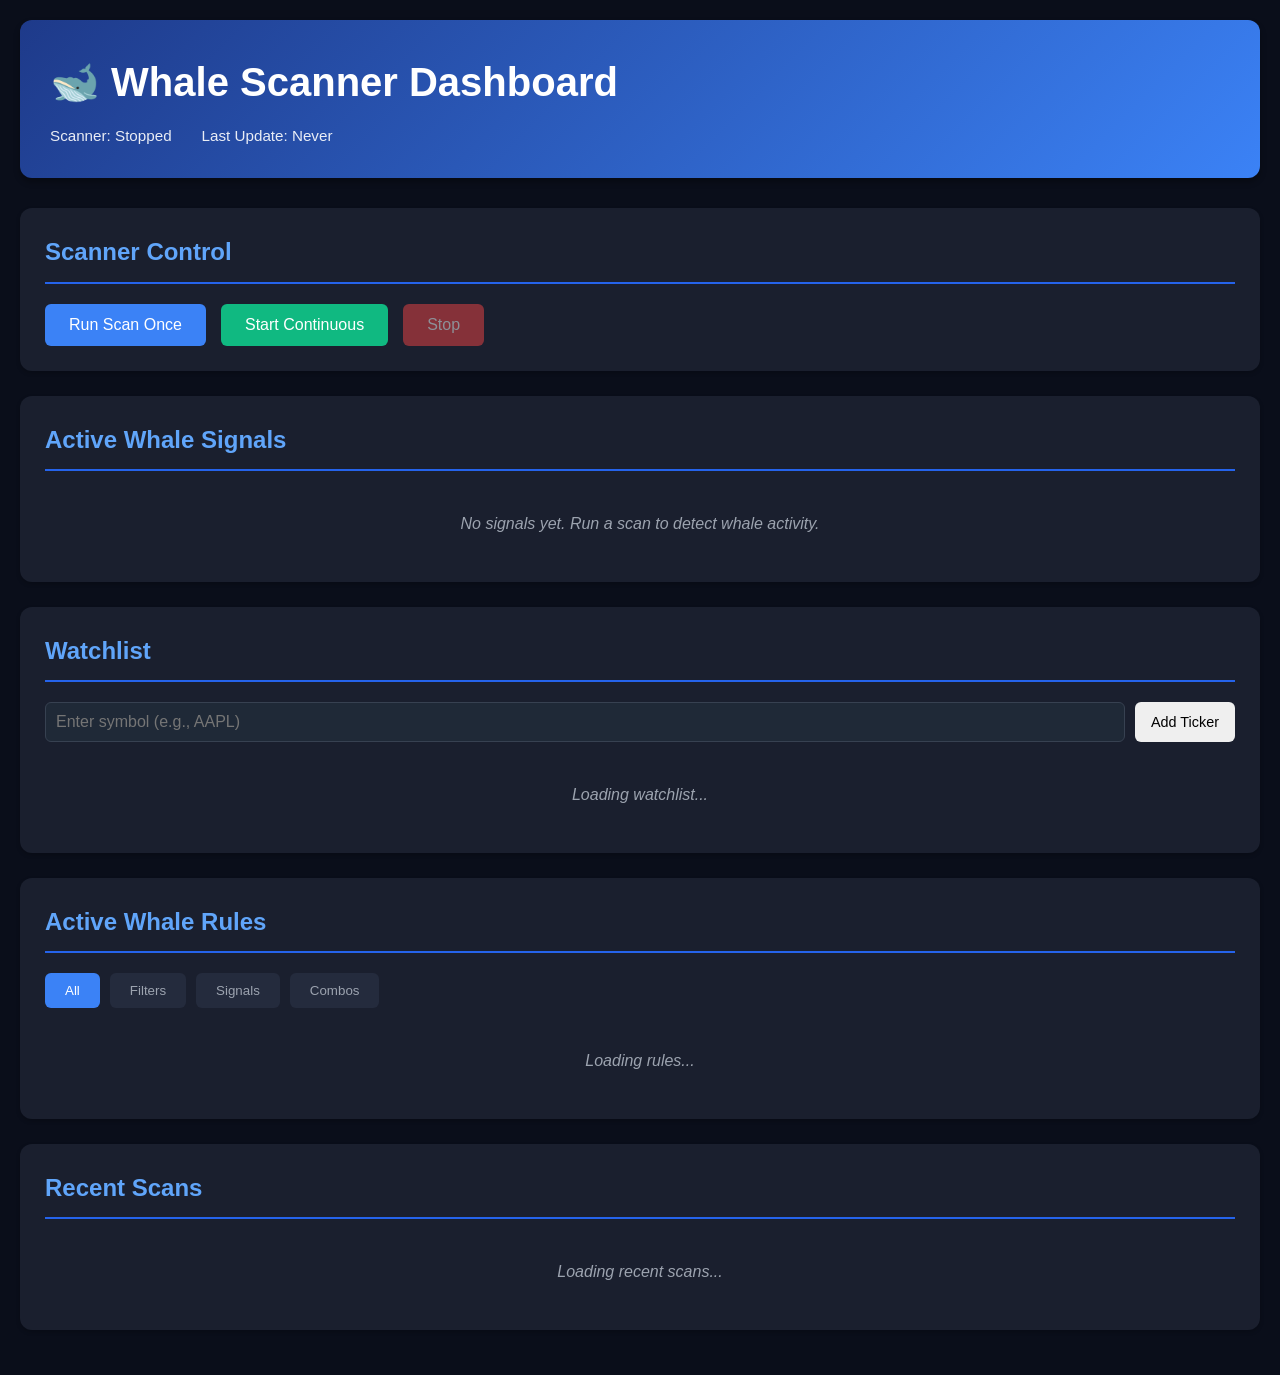
==== templates/whale_dashboard.html @ 338341ea "feat: Complete rebuild - Clean architecture with database-driven whale rules This is a COMPLETE FROM" ====
<!DOCTYPE html>
<html lang="en">
<head>
    <meta charset="UTF-8">
    <meta name="viewport" content="width=device-width, initial-scale=1.0">
    <title>Whale Scanner Dashboard</title>
    <link rel="stylesheet" href="/static/css/dashboard.css">
</head>
<body>
    <div class="container">
        <header>
            <h1>🐋 Whale Scanner Dashboard</h1>
            <div class="status-bar">
                <span id="scanner-status">Scanner: Stopped</span>
                <span id="last-update">Last Update: Never</span>
            </div>
        </header>

        <!-- Control Panel -->
        <section class="control-panel">
            <h2>Scanner Control</h2>
            <div class="controls">
                <button id="btn-scan-once" class="btn btn-primary">Run Scan Once</button>
                <button id="btn-start" class="btn btn-success">Start Continuous</button>
                <button id="btn-stop" class="btn btn-danger" disabled>Stop</button>
            </div>
        </section>

        <!-- Active Signals -->
        <section class="signals-section">
            <h2>Active Whale Signals</h2>
            <div id="signals-container">
                <p class="loading">No signals yet. Run a scan to detect whale activity.</p>
            </div>
        </section>

        <!-- Watchlist -->
        <section class="watchlist-section">
            <h2>Watchlist</h2>
            <div class="watchlist-controls">
                <input type="text" id="new-ticker" placeholder="Enter symbol (e.g., AAPL)" />
                <button id="btn-add-ticker" class="btn btn-small">Add Ticker</button>
            </div>
            <div id="watchlist-container">
                <p class="loading">Loading watchlist...</p>
            </div>
        </section>

        <!-- Rules -->
        <section class="rules-section">
            <h2>Active Whale Rules</h2>
            <div class="rules-tabs">
                <button class="tab-btn active" data-type="all">All</button>
                <button class="tab-btn" data-type="FILTER">Filters</button>
                <button class="tab-btn" data-type="SIGNAL">Signals</button>
                <button class="tab-btn" data-type="COMBO">Combos</button>
            </div>
            <div id="rules-container">
                <p class="loading">Loading rules...</p>
            </div>
        </section>

        <!-- Recent Scans -->
        <section class="scans-section">
            <h2>Recent Scans</h2>
            <div id="scans-container">
                <p class="loading">Loading recent scans...</p>
            </div>
        </section>
    </div>

    <script src="/static/js/dashboard.js"></script>
</body>
</html>
---- static/css/dashboard.css ----
/* Whale Scanner Dashboard Styles */

* {
    margin: 0;
    padding: 0;
    box-sizing: border-box;
}

body {
    font-family: -apple-system, BlinkMacSystemFont, 'Segoe UI', 'Roboto', 'Oxygen', 'Ubuntu', sans-serif;
    background: #0a0e1a;
    color: #e0e0e0;
    line-height: 1.6;
}

.container {
    max-width: 1400px;
    margin: 0 auto;
    padding: 20px;
}

header {
    background: linear-gradient(135deg, #1e3a8a 0%, #3b82f6 100%);
    padding: 30px;
    border-radius: 12px;
    margin-bottom: 30px;
    box-shadow: 0 4px 6px rgba(0, 0, 0, 0.3);
}

header h1 {
    font-size: 2.5em;
    margin-bottom: 10px;
    color: #fff;
}

.status-bar {
    display: flex;
    gap: 30px;
    font-size: 0.95em;
    opacity: 0.9;
}

.status-bar span {
    color: #fff;
}

section {
    background: #1a1f2e;
    padding: 25px;
    border-radius: 12px;
    margin-bottom: 25px;
    box-shadow: 0 2px 4px rgba(0, 0, 0, 0.2);
}

section h2 {
    font-size: 1.5em;
    margin-bottom: 20px;
    color: #60a5fa;
    border-bottom: 2px solid #2563eb;
    padding-bottom: 10px;
}

/* Buttons */
.btn {
    padding: 12px 24px;
    border: none;
    border-radius: 6px;
    font-size: 1em;
    cursor: pointer;
    transition: all 0.3s ease;
    font-weight: 500;
}

.btn:hover {
    transform: translateY(-2px);
    box-shadow: 0 4px 8px rgba(0, 0, 0, 0.3);
}

.btn-primary {
    background: #3b82f6;
    color: white;
}

.btn-primary:hover {
    background: #2563eb;
}

.btn-success {
    background: #10b981;
    color: white;
}

.btn-success:hover {
    background: #059669;
}

.btn-danger {
    background: #ef4444;
    color: white;
}

.btn-danger:hover {
    background: #dc2626;
}

.btn-small {
    padding: 8px 16px;
    font-size: 0.9em;
}

.btn:disabled {
    opacity: 0.5;
    cursor: not-allowed;
    transform: none;
}

/* Control Panel */
.controls {
    display: flex;
    gap: 15px;
}

/* Signals */
.signal-card {
    background: #242b3d;
    border-left: 4px solid #3b82f6;
    padding: 20px;
    margin-bottom: 15px;
    border-radius: 8px;
    transition: all 0.3s ease;
}

.signal-card:hover {
    transform: translateX(5px);
    box-shadow: 0 4px 8px rgba(59, 130, 246, 0.2);
}

.signal-header {
    display: flex;
    justify-content: space-between;
    align-items: center;
    margin-bottom: 12px;
}

.signal-symbol {
    font-size: 1.3em;
    font-weight: bold;
    color: #60a5fa;
}

.signal-strength {
    background: #3b82f6;
    color: white;
    padding: 4px 12px;
    border-radius: 20px;
    font-size: 0.9em;
    font-weight: bold;
}

.signal-type {
    color: #fbbf24;
    font-weight: 500;
    margin-bottom: 8px;
}

.signal-description {
    color: #9ca3af;
    margin-bottom: 12px;
}

.signal-action {
    display: inline-block;
    background: #065f46;
    color: #10b981;
    padding: 6px 14px;
    border-radius: 6px;
    font-size: 0.85em;
    font-weight: 600;
}

/* Watchlist */
.watchlist-controls {
    display: flex;
    gap: 10px;
    margin-bottom: 20px;
}

.watchlist-controls input {
    flex: 1;
    padding: 10px;
    border: 1px solid #374151;
    border-radius: 6px;
    background: #1f2937;
    color: #e0e0e0;
    font-size: 1em;
}

.ticker-card {
    background: #242b3d;
    padding: 15px;
    margin-bottom: 10px;
    border-radius: 8px;
    display: flex;
    justify-content: space-between;
    align-items: center;
}

.ticker-symbol {
    font-weight: bold;
    color: #60a5fa;
    font-size: 1.1em;
}

.ticker-name {
    color: #9ca3af;
    font-size: 0.9em;
}

.ticker-remove {
    background: #dc2626;
    color: white;
    border: none;
    padding: 6px 12px;
    border-radius: 4px;
    cursor: pointer;
    font-size: 0.85em;
}

.ticker-remove:hover {
    background: #b91c1c;
}

/* Rules */
.rules-tabs {
    display: flex;
    gap: 10px;
    margin-bottom: 20px;
}

.tab-btn {
    padding: 10px 20px;
    background: #242b3d;
    color: #9ca3af;
    border: none;
    border-radius: 6px;
    cursor: pointer;
    transition: all 0.3s ease;
}

.tab-btn.active {
    background: #3b82f6;
    color: white;
}

.tab-btn:hover {
    background: #2563eb;
    color: white;
}

.rule-card {
    background: #242b3d;
    padding: 15px;
    margin-bottom: 10px;
    border-radius: 8px;
}

.rule-header {
    display: flex;
    justify-content: space-between;
    align-items: center;
    margin-bottom: 8px;
}

.rule-name {
    font-weight: 600;
    color: #60a5fa;
}

.rule-type {
    background: #374151;
    padding: 4px 10px;
    border-radius: 4px;
    font-size: 0.85em;
    color: #9ca3af;
}

.rule-description {
    color: #9ca3af;
    font-size: 0.9em;
}

/* Scans */
.scan-row {
    background: #242b3d;
    padding: 12px;
    margin-bottom: 8px;
    border-radius: 6px;
    display: grid;
    grid-template-columns: 1fr 1fr 1fr 1fr 1fr;
    gap: 15px;
    align-items: center;
}

.scan-status {
    padding: 4px 10px;
    border-radius: 4px;
    font-size: 0.85em;
    font-weight: 600;
    text-align: center;
}

.scan-status.completed {
    background: #065f46;
    color: #10b981;
}

.scan-status.failed {
    background: #7f1d1d;
    color: #ef4444;
}

/* Loading */
.loading {
    text-align: center;
    color: #9ca3af;
    padding: 20px;
    font-style: italic;
}

/* Utility */
.error {
    background: #7f1d1d;
    color: #fca5a5;
    padding: 12px;
    border-radius: 6px;
    margin: 10px 0;
}

.success {
    background: #065f46;
    color: #86efac;
    padding: 12px;
    border-radius: 6px;
    margin: 10px 0;
}
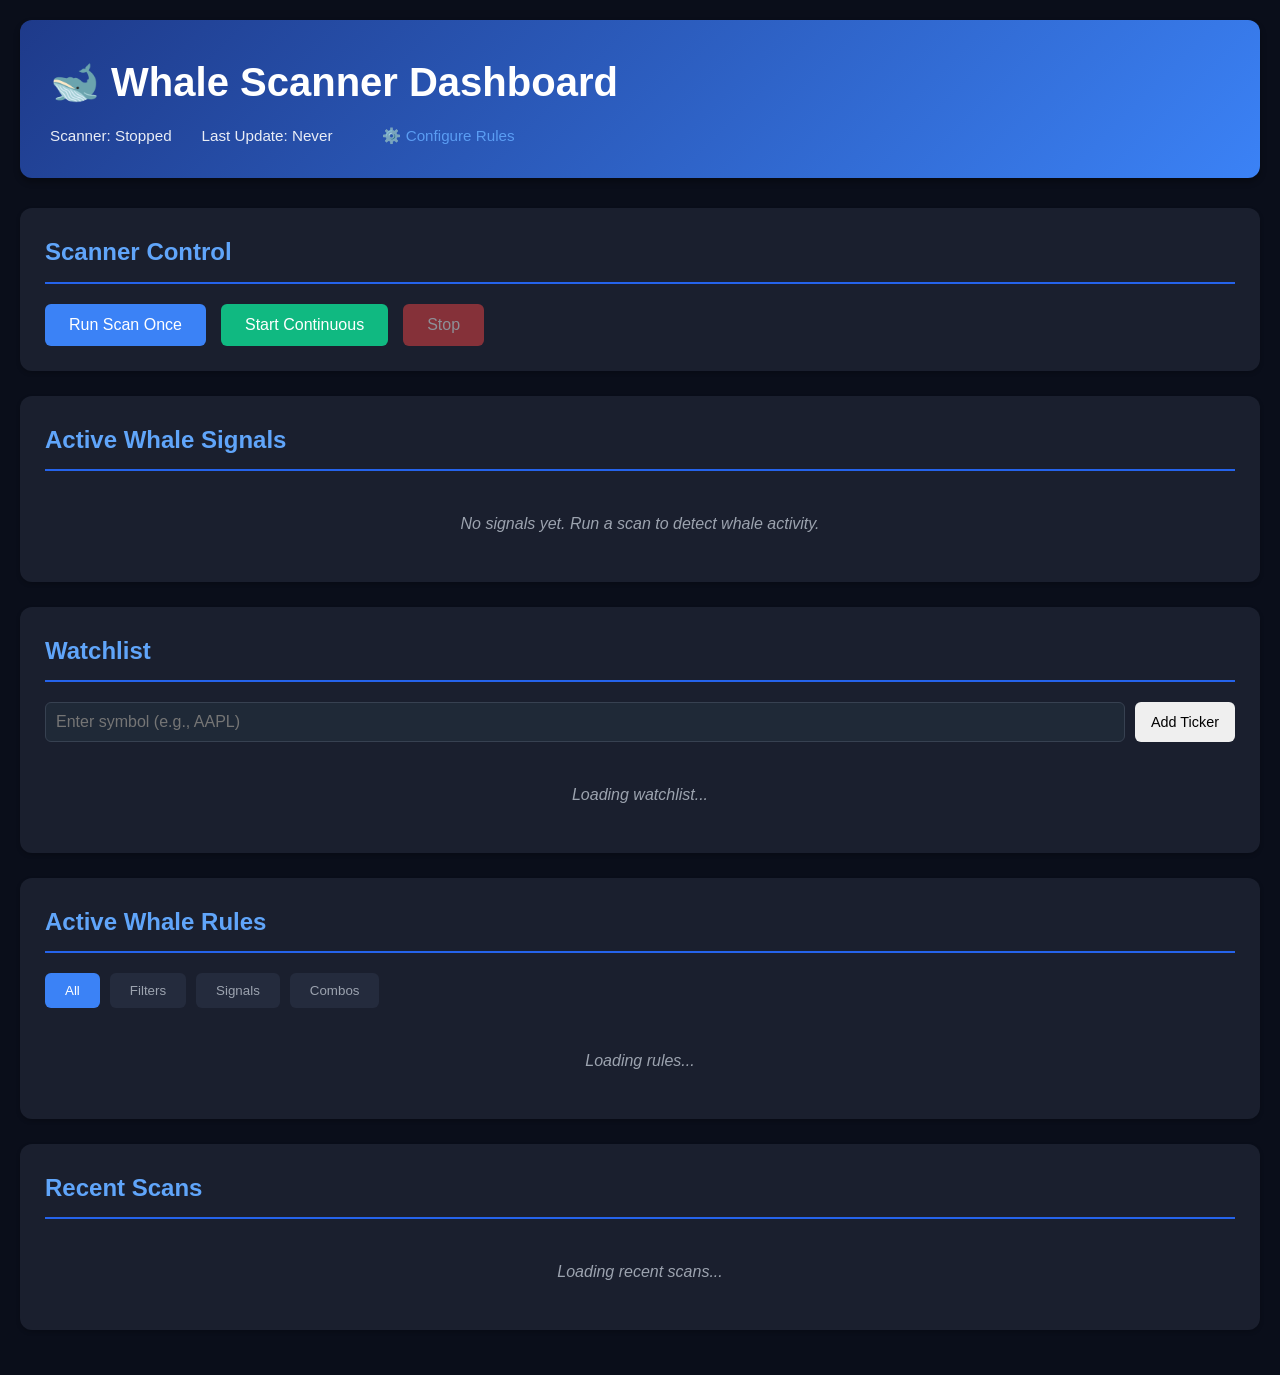
==== commit 47eb3e3a: "feat: Add interactive rule configuration UI Created a user-friendly web interface for adjusting whal" ====
--- a/templates/whale_dashboard.html
+++ b/templates/whale_dashboard.html
@@ -13,6 +13,7 @@
             <div class="status-bar">
                 <span id="scanner-status">Scanner: Stopped</span>
                 <span id="last-update">Last Update: Never</span>
+                <a href="/rules" style="color: #60a5fa; text-decoration: none; margin-left: 20px;">⚙️ Configure Rules</a>
             </div>
         </header>
 
